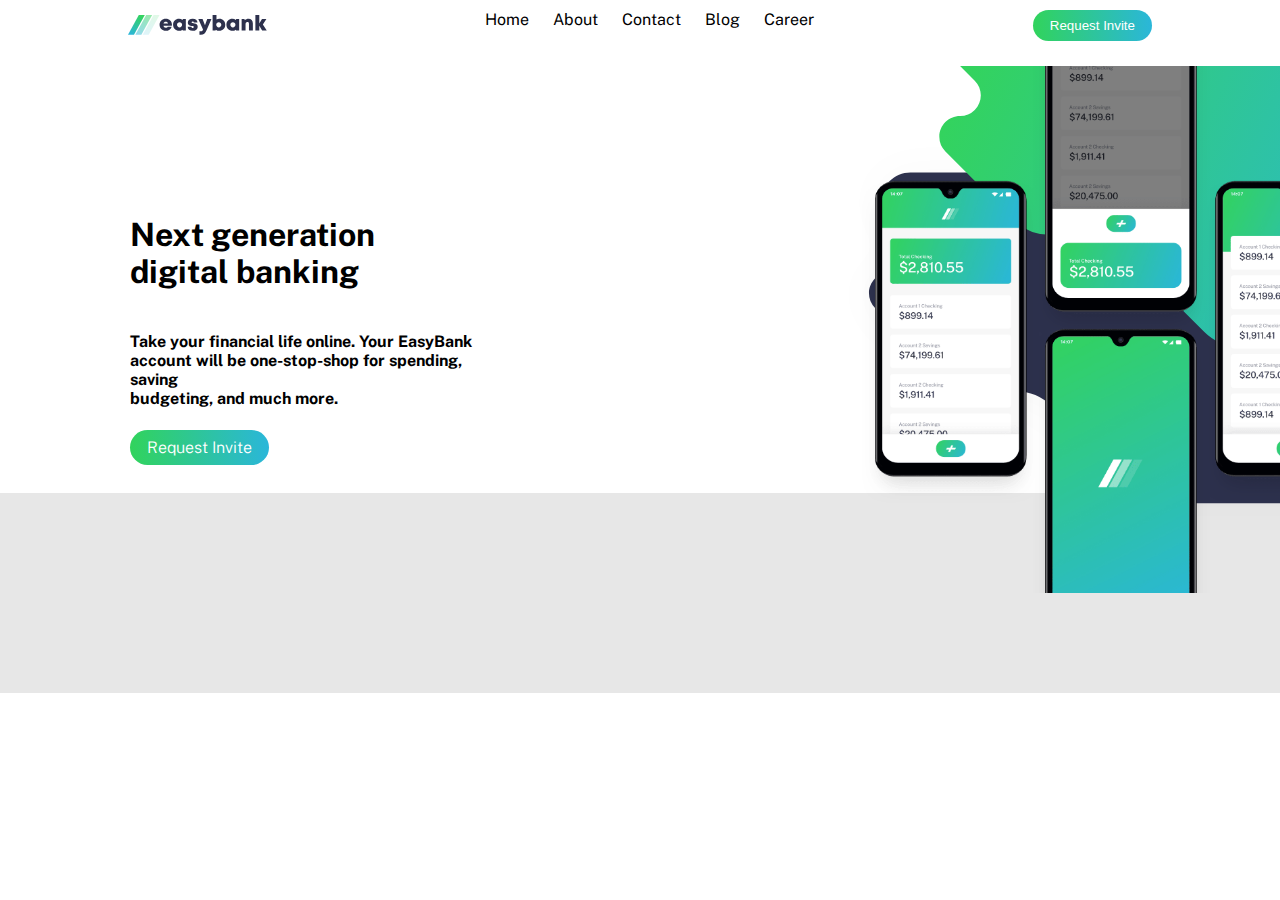
==== EasyBank/index.html @ a81741fe "section one responsive" ====
<!DOCTYPE html>
<html lang="en">
	<head>
		<meta charset="UTF-8" />
		<meta name="viewport" content="width=device-width, initial-scale=1.0" />
		<title>Easy/Bank</title>
		<link rel="stylesheet" href="../EasyBank/styles.css" />
		<link rel="icon" href="../EasyBank/images/budgeting.svg" />
	</head>
	<body>
		<header>
			<div id="myNav" class="overlay">
				<a href="javascript:void(0)" class="closebtn" onclick="closeNav()"
					><img src="../EasyBank/images/close.svg" alt="close navigation image"
				/></a>
				<div class="overlay-content">
					<a href="#">About</a>
					<a href="#">Services</a>
					<a href="#">Clients</a>
					<a href="#">Contact</a>
					<button class="btn">Request Invite</button>
				</div>
			</div>
			<nav>
				<span onclick="openNav()" class="bar">
					<img
						class="bar"
						src="../EasyBank/images/hamburger.svg"
						alt="hamburer icon"
				/></span>

				<div class="topnav" id="topnav" onclick="topNav()">
					<img
						src="../EasyBank/images/logo.svg"
						alt="logo image"
						class="logo" />
					<div class="nav-link">
						<a href="#">home</a>
						<a href="#">About</a>
						<a href="#">Contact</a>
						<a href="#">Blog</a>
						<a href="#">Career</a>
					</div>
					<button class="btn">request invite</button>
				</div>
			</nav>
		</header>
		<main>
			<sction class="section-1">
				<div class="section-content">
					<h1>Next generation <span class="wrap">digital banking</span></h1>
					<h4>
						Take your financial life online. Your EasyBank account will be
						one-stop-shop for spending, saving<span class="wrap wrap__1">
							budgeting, and much more.</span
						>
					</h4>
					<div class="btn">request invite</div>
				</div>
				<div class="images">
					<img src="../EasyBank/images/bg-intro-mobile.svg" alt="mobile intro image" class="phone__img">
					<img
						src="../EasyBank/images/intro_desktop.svg"
						class="introbg"
						alt="	intro image desktop" />
					<img
						src="../EasyBank/images/mobiles.png"
						class="mobile"
						alt="mobile phone " />
				</div>
			</sction>
			<div class="section-2">
				
			</div>
		</main>
		<script src="../EasyBank/app.js"></script>
	</body>
</html>
---- EasyBank/styles.css ----
/* GENERAL RULE SET  */
@import url('https://fonts.googleapis.com/css2?family=Public+Sans:wght@300&display=swap');

body {
    min-height: 100vh;
    display: flex;
    flex-direction: column;
    padding: 0;
    box-sizing: border-box;
    margin: 0;
    font-family: 'Public Sans', sans-serif;
}

html {
    scroll-behavior: smooth;
}

/* VARIABLES  */
:root {
    /* COLORS  */
    /* PRIMARY COLORS  */
    --DARK-BLUE: hsl(233, 26%, 24%);
    --LIME-GREEN: hsl(136, 65%, 51%);
    --BRIGHT-CYAN: hsl(192, 70%, 51%);

    /* NEUTRAL  */
    --GRAYISH-BLUE: hsl(233, 8%, 62%);
    --LIGHT-GRAYISH-BLUE: hsl(220, 16%, 96%);
    --VERY-LIGHT-GRAY: hsl(0, 0%, 98%);
    --WHITE: hsl(0, 0%, 100%);
    --BLACK: hsl(0, 0%, 0%);
    --OPAQUE-BLACK: hsla(0, 0%, 0%, 0.611);
    --OPAQUE-BLACK-LIGHTER: hsla(0, 0%, 0%, 0.649);
    --LIGHT-GRAY: hsla(0, 0%, 46%, 0.174);

    /* BACKGROUND COLORS  */
    --OPAQUE-BG-GRAY: rgba(243, 243, 243, 0.172);
    /* FONT-SIZE  */
    --SIZE: 18px;

    /* FONT-WEIGHT  */
    --LIGHT-WEIGHT: 300;
    --MEDIUM-WEIGHT: 400;
    --DARK-WEIGHT: 700;
}

/* GENERAL STYLING  */


header {
    width: min(100% - 10vw, 1200px);
    margin-inline: auto;
}

.wrap {
    display: block;
}

img {
    display: block;
    max-width: 100%;
}

/* NAVIAGTION  */
/* NAVIGATION UTILITY CLASS */
.topnav {
    display: flex;
    justify-content: space-between;
    z-index: 1000;
    background-color: var(--WHITE);
    height: 40px;
    align-items: center;
    width: min(100% - 10vw, 1200px);
    margin-inline: auto;
}



.nav-link {
    display: flex;
    align-items: center;
    position: relative;
    gap: 1.5rem;
}


.nav-link a {
    color: var(--BLACK);
    text-decoration: none;
    border-bottom: 2px solid transparent;
    text-transform: capitalize;
    padding-bottom: 10px;
}

.nav-link a:hover {
    border-bottom: 2px solid var(--BRIGHT-CYAN);
}

.logo,
.nav-link a,
.btn {
    cursor: pointer;
}

.btn {
    border: none;
    outline: none;
    border-radius: 40px;
    padding: 8px 17px;
    background: linear-gradient(to left, var(--BRIGHT-CYAN), var(--LIME-GREEN));
    text-transform: capitalize;
    color: var(--WHITE);
    font-weight: var(--LIGHT-WEIGHT);
}

.btn:hover {
    filter: brightness(80%);
}

.overlay,
.bar {
    display: none;
}

/* MAIN  */

/* SECTION 1 */
/* FIRST SECTION  */

.section-1 {
    display: flex;
    margin-top: 1rem;
    justify-content: space-between;

}


.section-content {
    display: flex;
    flex-direction: column;
    align-items: baseline;
    justify-content: center;
    margin: 0 130px;

}

.images {
    position: relative;
    padding: 0 !important;
    overflow: hidden;
}

.phone__img {
    display: none;
}

.introbg {
    position: inherit;
    top: -50px;
    left: 200px;
}

.mobile {
    position: absolute;
    top: -50px;
    left: 230px;
    max-width: 80% !important;
}

.section-2 {
    background-color: var(--LIGHT-GRAY);
    height: 200px;
    position: relative;
    top: -100px;
    z-index: -1;
    

}


@media screen and (max-width: 768px) {
    .overlay {
        height: 100%;
        width: 0;
        position: fixed;
        z-index: 100000;
        top: 42px;
        left: 0;
        background-color: var(--WHITE);
        overflow-y: hidden;
        box-shadow: 3px 4px 6px;
        transition: 0.5s;
    }


    .section-content {
        margin: 0;
        width: min(100% - 10vw, 1200px);
        margin-inline: auto;
        align-items: center;
    }

    h1,
    h3 span {
        text-align: center;
    }



    .section-1 .wrap {
        display: inline;
    }

    .wrap__1 {
        display: inline;
    }

    .phone__img {
        display: block;
    }

    .overlay-content {
        position: relative;
        top: 15%;
        text-align: center;
        margin-top: 30px;
    }


    .section-1 {
        flex-direction: column-reverse;
    }



    .introbg {
        display: none;
    }

    .images {
        overflow: none;
    }


    .phone__img {
        width: 100%;
        height: 500px;
    }


    .mobile {
        top: 0;
        left: 10%;
    }



    .overlay a {
        padding: 8px;
        text-decoration: none;
        color: var(--BLACK);
        display: block;
        transition: 0.3s;
    }



    .overlay a:hover,
    .overlay a:focus {
        color: var(--LIME-GREEN);
    }

    .overlay .closebtn {
        position: absolute;
        top: 15px;
        right: 15px;
        font-size: 60px;
    }

    .nav-link,
    .topnav>.btn {
        display: none;
    }

    .overlay,
    .bar {
        display: block;
    }

    .bar {
        float: right;
        position: relative;
        top: 10px;
        z-index: 1;
    }
}

@media screen and (min-width: 1500px) {
    .introbg {
        position: inherit;
        top: -160px;
        left: 100px;
    }

    .mobile {
        position: absolute;
        top: -70px;
        left: 230px;
        max-width: 80% !important;
    }

    .section-content {
        display: flex;
        flex-direction: column;
        align-items: baseline;
        justify-content: center;
        margin: 0 25%;

    }
}

@media screen and (min-width: 769px) and (max-width: 1024px) {
    .section-content {
        margin: 0 20px;
    }

    .introbg {
        left: 200px;
    }

    .mobile {
        left: 130px;
    }

    .wrap__1 {
        display: inline-block;
    }
}
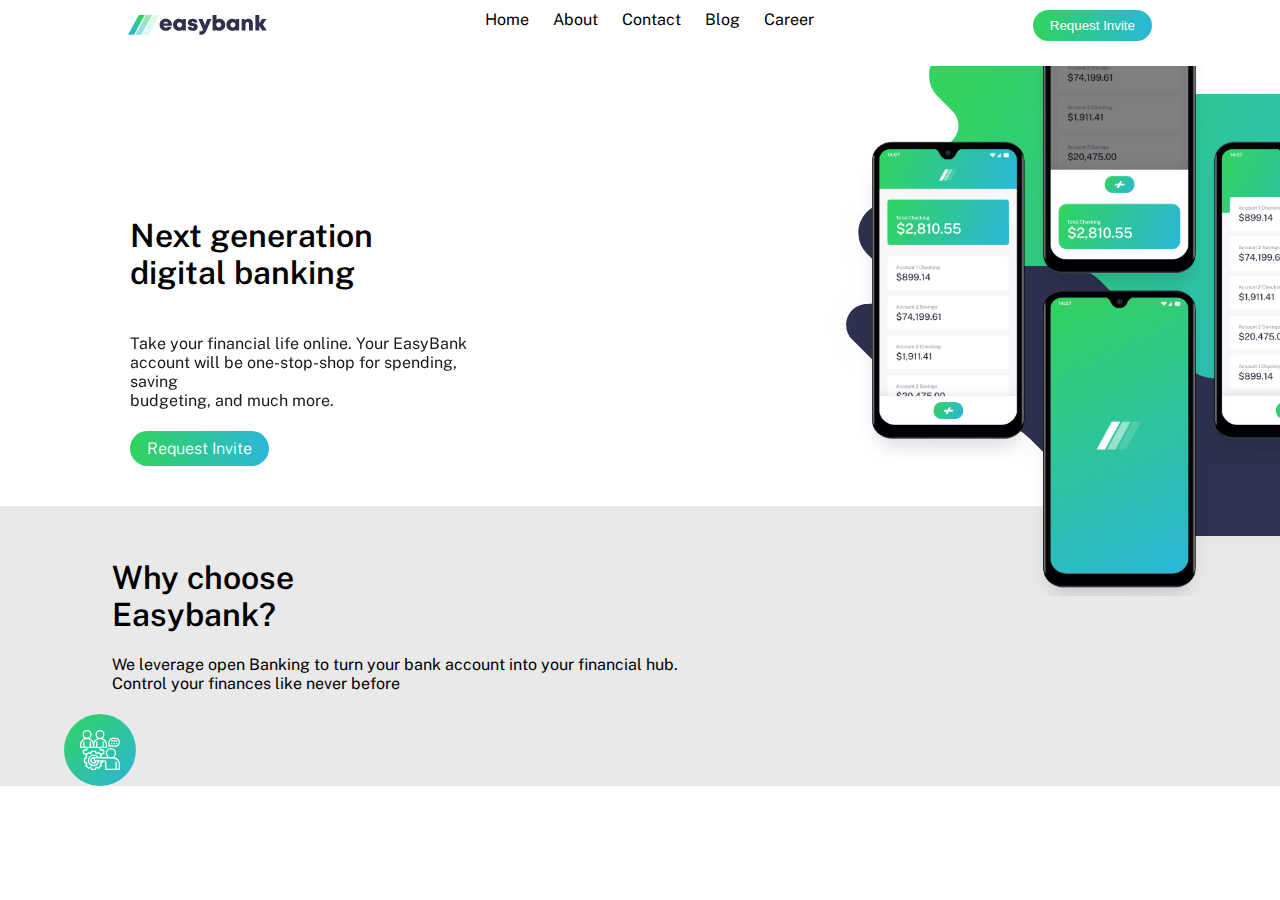
==== commit 10f7f970: "hero section fully responsive" ====
--- a/EasyBank/index.html
+++ b/EasyBank/index.html
@@ -51,14 +51,17 @@
 					<h1>Next generation <span class="wrap">digital banking</span></h1>
 					<h4>
 						Take your financial life online. Your EasyBank account will be
-						one-stop-shop for spending, saving<span class="wrap wrap__1">
+						one-stop-shop for spending, saving<span class="wrap">
 							budgeting, and much more.</span
 						>
 					</h4>
 					<div class="btn">request invite</div>
 				</div>
 				<div class="images">
-					<img src="../EasyBank/images/bg-intro-mobile.svg" alt="mobile intro image" class="phone__img">
+					<img
+						src="../EasyBank/images/bg-intro-mobile.svg"
+						alt="mobile intro image"
+						class="phone__img" />
 					<img
 						src="../EasyBank/images/intro_desktop.svg"
 						class="introbg"
@@ -70,7 +73,23 @@
 				</div>
 			</sction>
 			<div class="section-2">
-				
+				<div class="contents">
+					<div class="content">
+						<h1>Why choose <span class="span wrap"> Easybank?</span></h1>
+						<h4>
+							We leverage open Banking to turn your bank account into your
+							financial hub.<span class="wrap"
+								>Control your finances like never before</span
+							>
+						</h4>
+					</div>
+					<div class="abouts">
+						<div class="about">
+							<img src="../EasyBank/images/onboarding.svg" alt="">
+							
+						</div>
+					</div>
+				</div>
 			</div>
 		</main>
 		<script src="../EasyBank/app.js"></script>
--- a/EasyBank/styles.css
+++ b/EasyBank/styles.css
@@ -31,7 +31,7 @@
     --BLACK: hsl(0, 0%, 0%);
     --OPAQUE-BLACK: hsla(0, 0%, 0%, 0.611);
     --OPAQUE-BLACK-LIGHTER: hsla(0, 0%, 0%, 0.649);
-    --LIGHT-GRAY: hsla(0, 0%, 46%, 0.174);
+    --LIGHT-GRAY: rgba(211, 211, 211, 0.493);
 
     /* BACKGROUND COLORS  */
     --OPAQUE-BG-GRAY: rgba(243, 243, 243, 0.172);
@@ -156,25 +156,45 @@
 
 .introbg {
     position: inherit;
-    top: -50px;
-    left: 200px;
-}
-
+    top: -20px;
+    left: 180px;
+}
+.section-content h1 {
+    font-weight: 570;
+}
 .mobile {
     position: absolute;
-    top: -50px;
+    top: -90px;
     left: 230px;
     max-width: 80% !important;
 }
-
+.section-content h4 {
+    font-weight: 400;
+    opacity: .9;
+}
+
+/* SECTION 2  */
 .section-2 {
+    position: relative;
+    z-index: -1;
+    top: -90px !important;
     background-color: var(--LIGHT-GRAY);
-    height: 200px;
-    position: relative;
-    top: -100px;
-    z-index: -1;
-    
-
+}
+
+.contents {
+    width: min(100% - 10vw, 1200px);
+    margin-inline: auto;
+}
+
+.content {
+    padding-left: 3rem;
+    padding-top: 2rem;
+}
+.content h4 {
+    font-weight: 400;
+}
+.content h1 {
+    font-weight: 570;
 }
 
 
@@ -205,15 +225,14 @@
         text-align: center;
     }
 
-
+    .section-content {
+        padding-bottom: 2rem;
+    }
 
     .section-1 .wrap {
         display: inline;
     }
 
-    .wrap__1 {
-        display: inline;
-    }
 
     .phone__img {
         display: block;
@@ -226,7 +245,18 @@
         margin-top: 30px;
     }
 
-
+    .content h1 {
+        text-align: center;
+    }
+    .content {
+        padding-left: 0;
+    }
+    .content h4 {
+        text-align: center;
+    }
+    .content span {
+        display: inline;
+    }
     .section-1 {
         flex-direction: column-reverse;
     }
@@ -249,10 +279,17 @@
 
 
     .mobile {
-        top: 0;
+        top: -120px;
         left: 10%;
     }
 
+        .section-2 {
+            position: relative;
+            z-index: -1;
+            height: auto;
+            top: 0 !important;
+            background-color: var(--LIGHT-GRAY);
+        }
 
 
     .overlay a {
@@ -263,7 +300,14 @@
         transition: 0.3s;
     }
 
-
+    .section-content h1 {
+        text-align: center;
+    }
+
+  
+    h1 span {
+        display: inline !important;
+    }
 
     .overlay a:hover,
     .overlay a:focus {
@@ -292,6 +336,21 @@
         position: relative;
         top: 10px;
         z-index: 1;
+    }
+        .section-content h4 span {
+            text-align: center !important;
+        }
+}
+
+@media screen and (max-width: 560px) {
+    .mobile {
+        top: -30px;
+        left: 10%;
+    }
+
+    .phone__img {
+        width: 100%;
+        height: 250px;
     }
 }
 
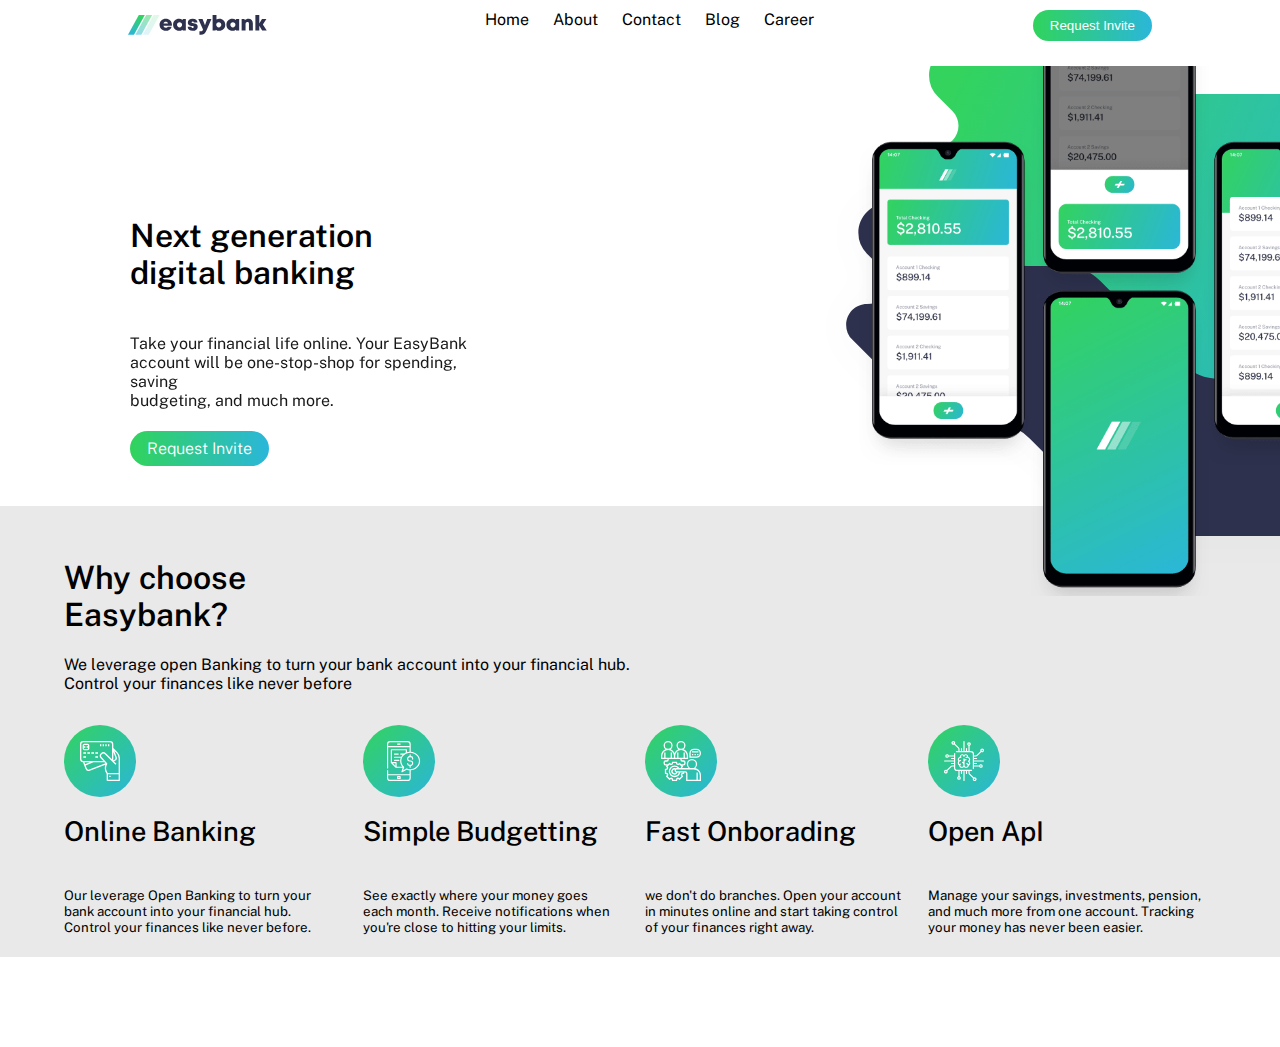
==== commit 64afb9e4: "section responsive" ====
--- a/EasyBank/index.html
+++ b/EasyBank/index.html
@@ -78,15 +78,39 @@
 						<h1>Why choose <span class="span wrap"> Easybank?</span></h1>
 						<h4>
 							We leverage open Banking to turn your bank account into your
-							financial hub.<span class="wrap"
+							financial hub. <span class="wrap"
 								>Control your finances like never before</span
 							>
 						</h4>
 					</div>
 					<div class="abouts">
 						<div class="about">
-							<img src="../EasyBank/images/onboarding.svg" alt="">
-							
+							<img src="../EasyBank/images/online-banking.svg" alt="online banking image">
+							<h1>online <span class="wr">banking</span></h1>
+							<h5>
+								Our leverage Open Banking to turn your bank account into your financial hub. Control your finances like never before.
+							</h5>
+						</div>
+						<div class="about">
+							<img src="../EasyBank/images/budgeting.svg" alt="simple budgetting banking image">
+							<h1>simple <span class="wr"> budgetting</span></h1>
+							<h5>
+								See exactly where your money goes each month. Receive notifications when you're close to hitting your limits.
+							</h5>
+						</div>
+						<div class="about">
+							<img src="../EasyBank/images/onboarding.svg" alt="fast onboarding  image">
+							<h1>fast <span class="wr"> onborading</span></h1>
+							<h5>
+								we don't do branches. Open your account in minutes online and start taking control of your finances right away.
+							</h5>
+						</div>
+						<div class="about">
+							<img src="../EasyBank/images/open-api.svg" alt="open API banking image">
+							<h1>open <span class="wr"> ApI</span></h1>
+							<h5>
+								Manage your savings, investments, pension, and much more from one account. Tracking your money has never been easier.
+							</h5>
 						</div>
 					</div>
 				</div>
--- a/EasyBank/styles.css
+++ b/EasyBank/styles.css
@@ -159,15 +159,18 @@
     top: -20px;
     left: 180px;
 }
+
 .section-content h1 {
     font-weight: 570;
 }
+
 .mobile {
     position: absolute;
     top: -90px;
     left: 230px;
     max-width: 80% !important;
 }
+
 .section-content h4 {
     font-weight: 400;
     opacity: .9;
@@ -187,16 +190,41 @@
 }
 
 .content {
-    padding-left: 3rem;
+    /* padding-left: 3rem; */
     padding-top: 2rem;
 }
+
 .content h4 {
     font-weight: 400;
 }
+
 .content h1 {
     font-weight: 570;
 }
 
+/* ABOUT  */
+
+.abouts {
+    margin-top: 2rem;
+    display: flex;
+    gap: 1.5rem;
+}
+
+.about {
+    display: flex;
+    align-items: flex-start;
+    flex-direction: column;
+}
+
+.abouts h1 {
+    font-weight: 500;
+    font-size: 1.7rem;
+    text-transform: capitalize;
+}
+
+h5 {
+    font-weight: 400;
+}
 
 @media screen and (max-width: 768px) {
     .overlay {
@@ -212,6 +240,15 @@
         transition: 0.5s;
     }
 
+    .about {
+        display: flex;
+        align-items: flex-start;
+    }
+
+    .abouts {
+        margin: 0 7rem;
+        flex-wrap: wrap;
+    }
 
     .section-content {
         margin: 0;
@@ -248,15 +285,19 @@
     .content h1 {
         text-align: center;
     }
+
     .content {
         padding-left: 0;
     }
+
     .content h4 {
         text-align: center;
     }
+
     .content span {
         display: inline;
     }
+
     .section-1 {
         flex-direction: column-reverse;
     }
@@ -283,13 +324,13 @@
         left: 10%;
     }
 
-        .section-2 {
-            position: relative;
-            z-index: -1;
-            height: auto;
-            top: 0 !important;
-            background-color: var(--LIGHT-GRAY);
-        }
+    .section-2 {
+        position: relative;
+        z-index: -1;
+        height: auto;
+        top: 0 !important;
+        background-color: var(--LIGHT-GRAY);
+    }
 
 
     .overlay a {
@@ -304,7 +345,7 @@
         text-align: center;
     }
 
-  
+
     h1 span {
         display: inline !important;
     }
@@ -337,9 +378,11 @@
         top: 10px;
         z-index: 1;
     }
-        .section-content h4 span {
-            text-align: center !important;
-        }
+
+
+    .section-content h4 span {
+        text-align: center !important;
+    }
 }
 
 @media screen and (max-width: 560px) {
@@ -352,8 +395,39 @@
         width: 100%;
         height: 250px;
     }
-}
-
+
+    .abouts {
+        margin: 0;
+        flex-wrap: wrap;
+    }
+
+    .abouts {
+        flex-direction: column;
+        justify-content: center;
+        align-items: center;
+    }
+
+    /* .abouts img {} */
+
+    .about h5 {
+        text-align: center;
+    }
+
+    .about {
+        display: flex;
+        align-items: center;
+    }
+
+}
+@media screen and (min-width: 800px) and (max-width: 1200px) {
+    .wr {
+        display: block;
+    }
+    .section-content {
+        margin-top: -10% !important;
+        margin-left: 7% !important;
+    }
+}
 @media screen and (min-width: 1500px) {
     .introbg {
         position: inherit;
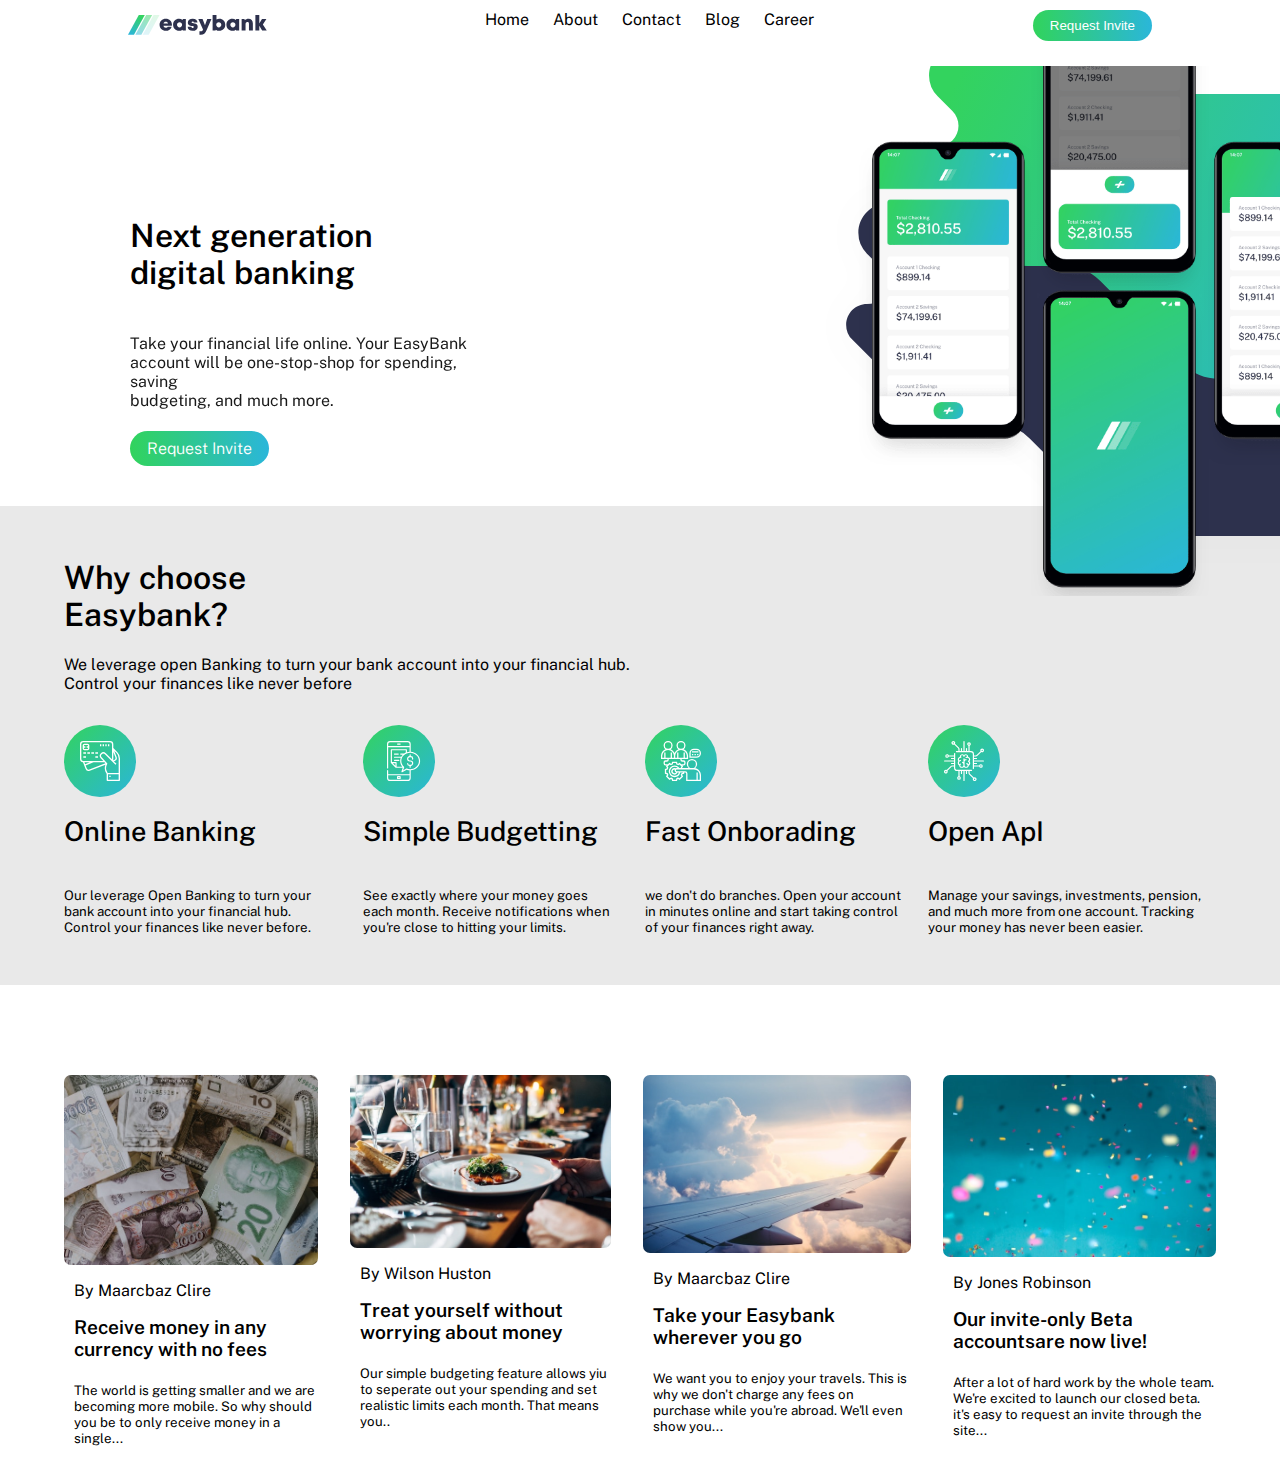
==== commit aada453b: "article section added" ====
--- a/EasyBank/index.html
+++ b/EasyBank/index.html
@@ -115,6 +115,64 @@
 					</div>
 				</div>
 			</div>
+			<div class="cards">
+				<div class="card">
+					<img src="../EasyBank/images/currency.jpg" alt="currency image">
+					<div class="card-content">
+						<p>by Maarcbaz clire</p>
+						<h1>
+							Receive money in any <div class="wrap">
+								currency with no fees
+							</div>
+							<h5>
+								The world is getting smaller and we are becoming more mobile. So why should you be to only receive money in a single...
+							</h5>
+						</h1>
+					</div>
+				</div>
+				<div class="card">
+					<img src="../EasyBank/images/restaurant.jpg" alt="restaurant image">
+					<div class="card-content">
+						<p>by wilson huston</p>
+						<h1>
+							Treat yourself without<div class="wrap">
+								worrying about money
+							</div>
+							<h5>
+								Our simple budgeting feature allows yiu to seperate out your spending and set realistic limits each month. That means you..
+							</h5>
+						</h1>
+					</div>
+				</div>
+				<div class="card">
+					<img src="../EasyBank/images/plane.jpg" alt="plane image">
+					<div class="card-content">
+						<p>by Maarcbaz clire</p>
+						<h1>
+							Take your Easybank <div class="wrap">
+								wherever you go
+							</div>
+							<h5>
+								We want you to enjoy your travels. This is why we don't charge any fees on purchase while you're abroad. We'll even show you...
+							</h5>
+						</h1>
+					</div>
+				</div>
+				<div class="card">
+					<img src="../EasyBank/images/confetti.jpg" alt="confetti image">
+					<div class="card-content">
+						<p>by jones robinson</p>
+						<h1>
+							Our invite-only Beta<div class="wrap">
+								accountsare now live!
+							</div>
+							<h5>
+								After a lot of hard work by the whole team. We're excited to launch our closed beta. it's easy to request an invite through the site...
+							</h5>
+						</h1>
+					</div>
+				</div>
+			</div>
 		</main>
 		<script src="../EasyBank/app.js"></script>
 	</body>
--- a/EasyBank/styles.css
+++ b/EasyBank/styles.css
@@ -207,6 +207,7 @@
 .abouts {
     margin-top: 2rem;
     display: flex;
+    padding-bottom: 1.7rem;
     gap: 1.5rem;
 }
 
@@ -224,6 +225,39 @@
 
 h5 {
     font-weight: 400;
+}
+
+/* SECTION 3  */
+/* CARDS  */
+
+.cards {
+    display: flex;
+    gap: 2rem;
+    width: min(100% - 10vw, 1200px);
+    margin-inline: auto;
+}
+
+.card {}
+
+.card p {
+    text-transform: capitalize;
+}
+
+.card h5 {
+    font-weight: 400;
+}
+
+.card img {
+    border-radius: 7px;
+}
+
+.card h1 {
+    font-weight: 590;
+    font-size: 1.2rem;
+}
+
+.card-content {
+    padding-left: 10px;
 }
 
 @media screen and (max-width: 768px) {
@@ -303,6 +337,16 @@
     }
 
 
+    .cards {
+        flex-wrap: wrap;
+        align-items: center;
+        justify-content: center;
+        width: min(100% - 40vw);
+        margin-inline: auto;
+        margin-top: 3rem;
+    }
+
+
 
     .introbg {
         display: none;
@@ -418,16 +462,27 @@
         align-items: center;
     }
 
-}
+    /* CARDS  */
+    .cards {
+        margin-top: 3rem;
+        flex-wrap: wrap;
+        width: min(100% - 10vw) !important;
+        margin-inline: auto !important;
+    }
+
+}
+
 @media screen and (min-width: 800px) and (max-width: 1200px) {
     .wr {
         display: block;
     }
+
     .section-content {
         margin-top: -10% !important;
         margin-left: 7% !important;
     }
 }
+
 @media screen and (min-width: 1500px) {
     .introbg {
         position: inherit;
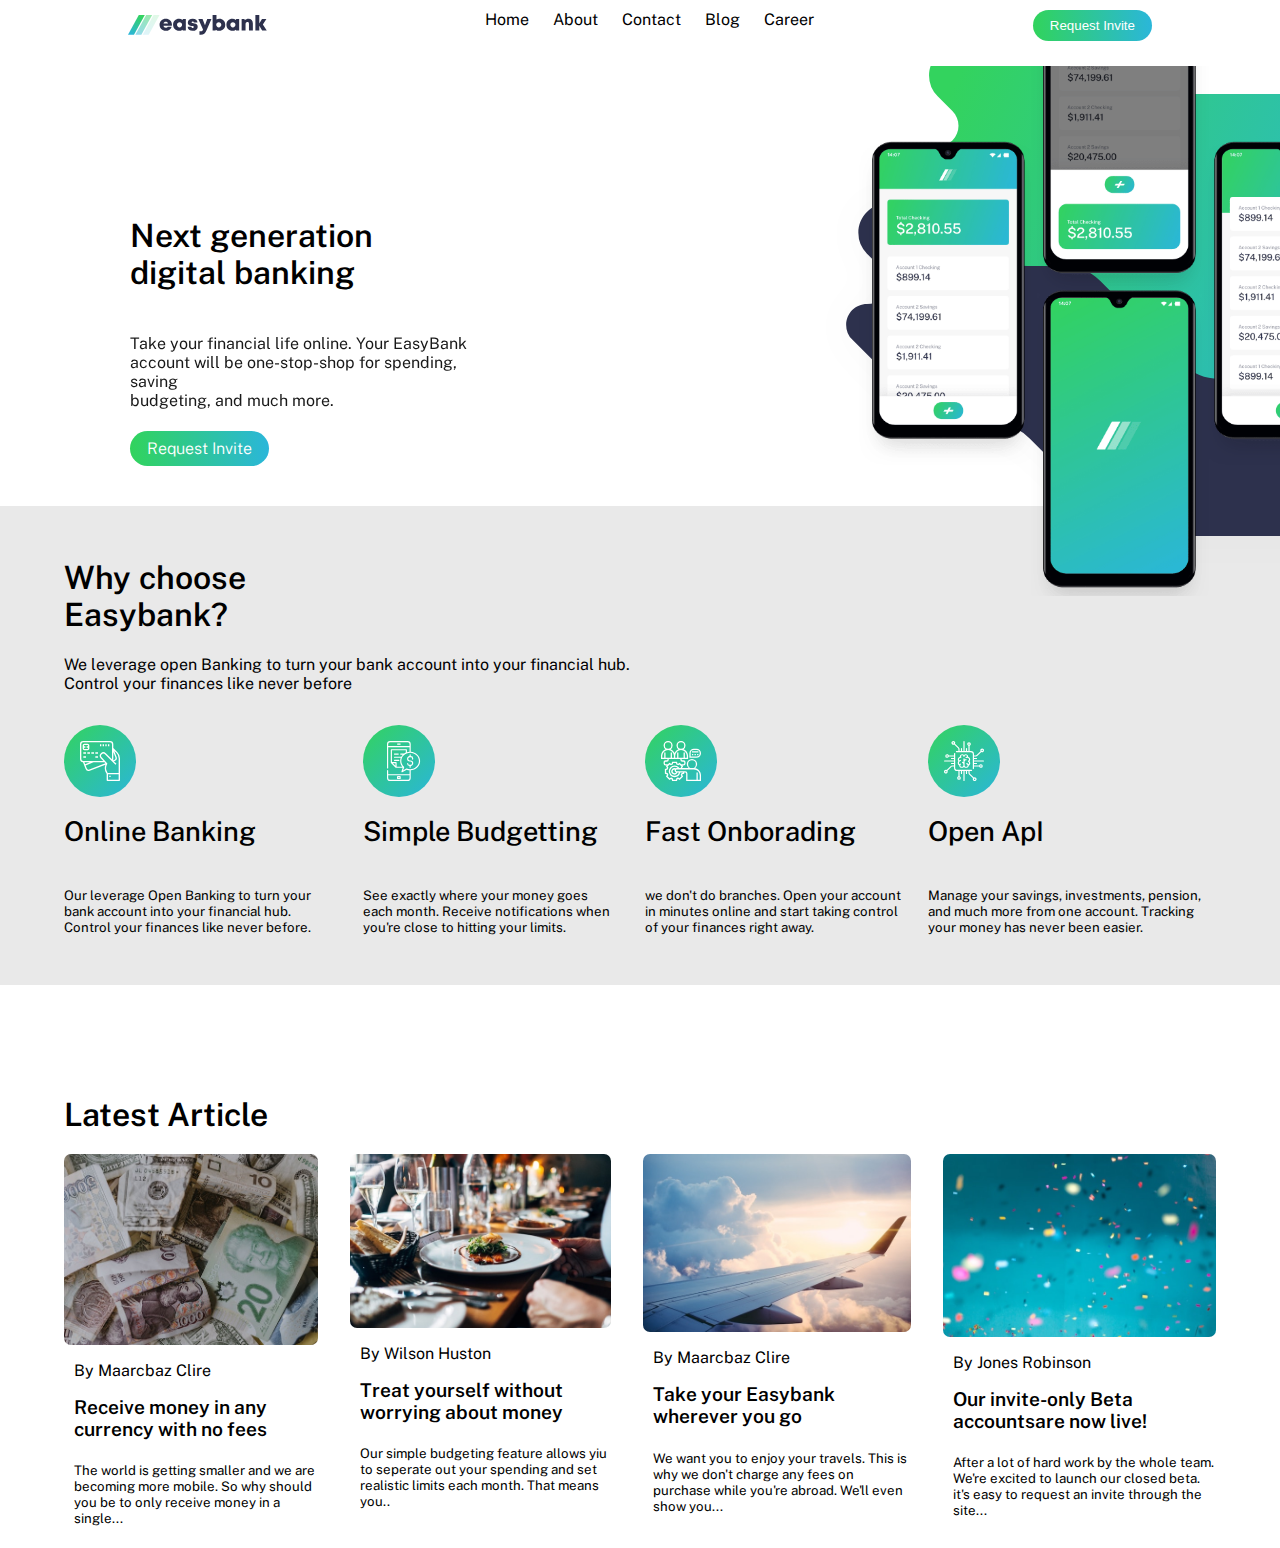
==== commit b670d69c: "artcle added" ====
--- a/EasyBank/index.html
+++ b/EasyBank/index.html
@@ -115,6 +115,7 @@
 					</div>
 				</div>
 			</div>
+			<h1 class="article">latest article</h1>
 			<div class="cards">
 				<div class="card">
 					<img src="../EasyBank/images/currency.jpg" alt="currency image">
--- a/EasyBank/styles.css
+++ b/EasyBank/styles.css
@@ -237,7 +237,6 @@
     margin-inline: auto;
 }
 
-.card {}
 
 .card p {
     text-transform: capitalize;
@@ -254,6 +253,14 @@
 .card h1 {
     font-weight: 590;
     font-size: 1.2rem;
+}
+
+.article {
+    width: min(100% - 10vw, 1200px);
+    margin-inline: auto;
+    font-weight: 600;
+    font-size: 2rem;
+    text-transform: capitalize;
 }
 
 .card-content {
@@ -300,6 +307,10 @@
         padding-bottom: 2rem;
     }
 
+    .cards h1 {
+        font-weight: 600 !important;
+    }
+
     .section-1 .wrap {
         display: inline;
     }
@@ -424,6 +435,9 @@
     }
 
 
+
+
+
     .section-content h4 span {
         text-align: center !important;
     }
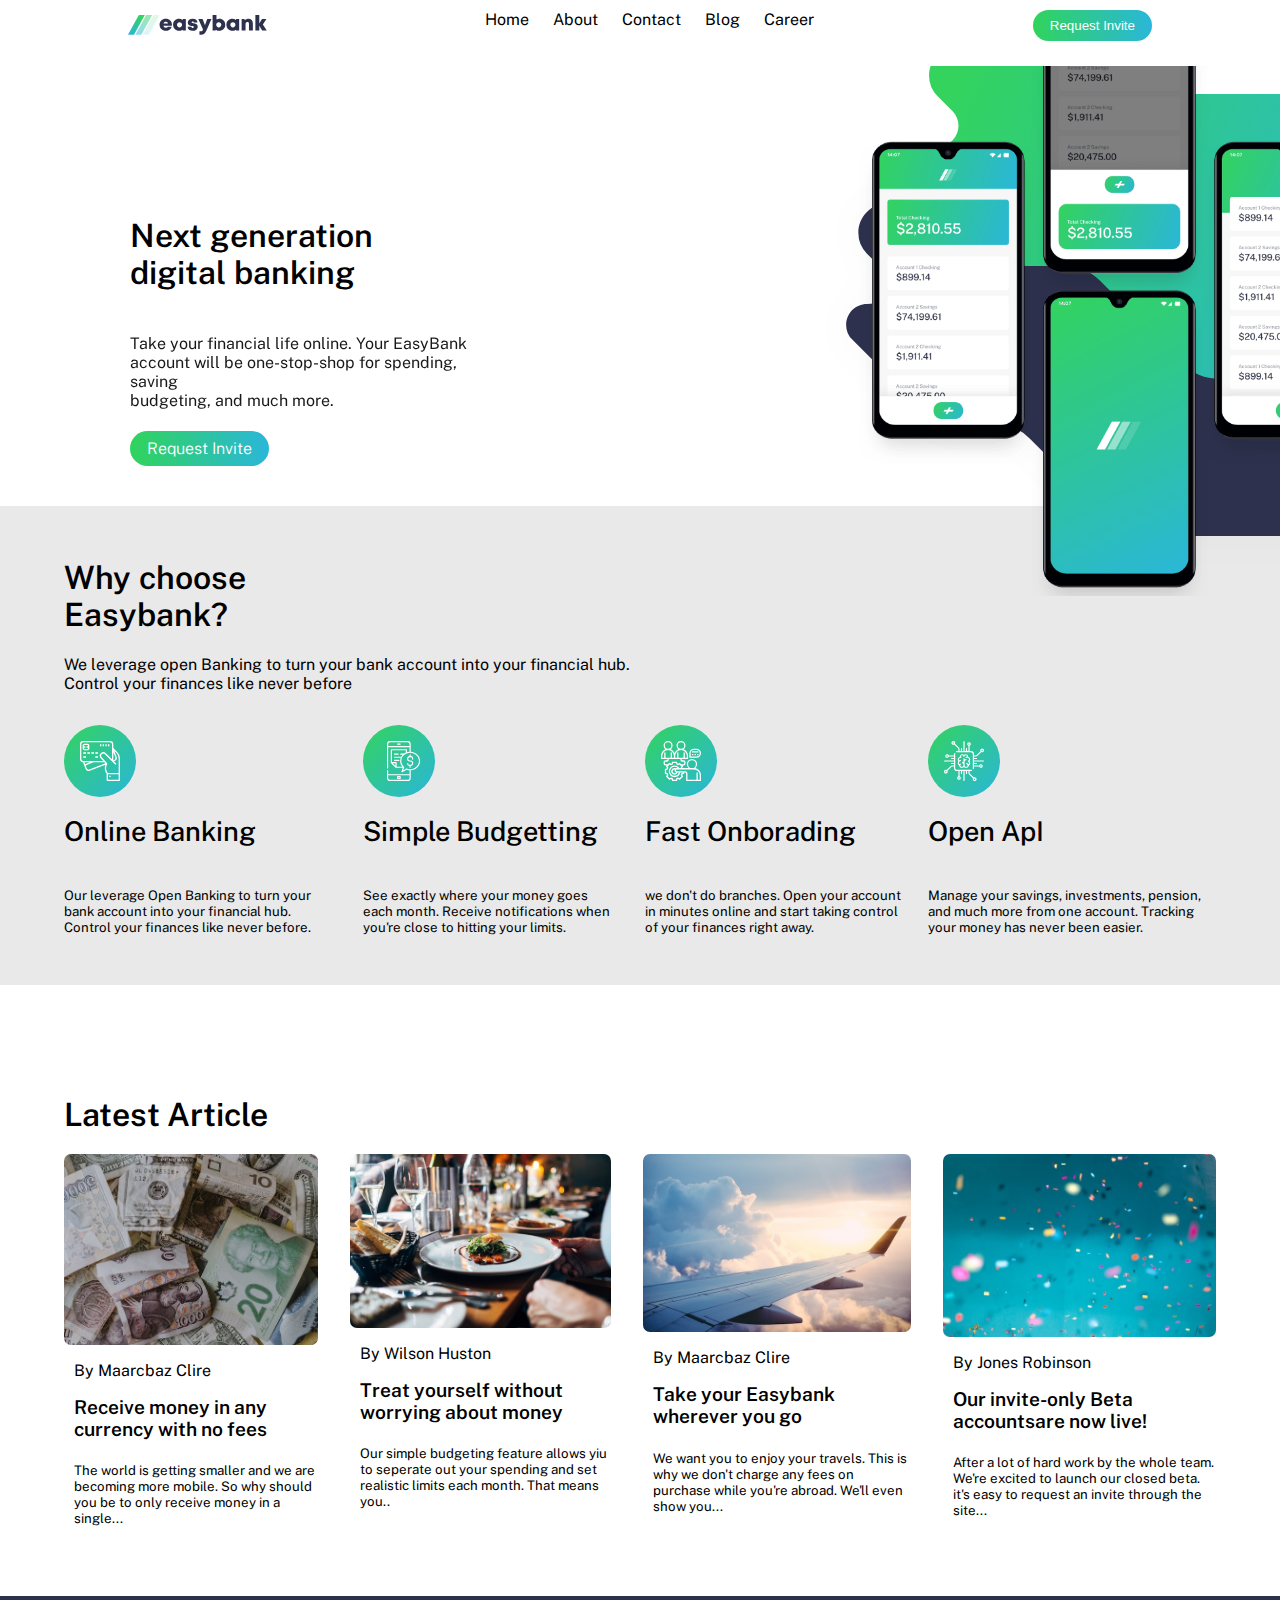
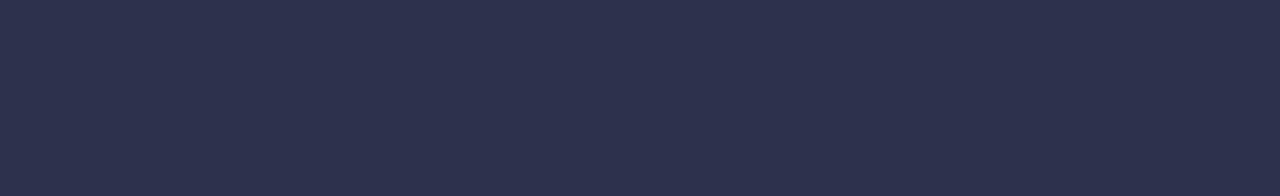
==== commit cf2b3201: "changed unseen error" ====
--- a/EasyBank/index.html
+++ b/EasyBank/index.html
@@ -175,6 +175,11 @@
 				</div>
 			</div>
 		</main>
+		<footer>
+			<div class="footer">
+				
+			</div>
+		</footer>
 		<script src="../EasyBank/app.js"></script>
 	</body>
 </html>
--- a/EasyBank/styles.css
+++ b/EasyBank/styles.css
@@ -265,6 +265,22 @@
 
 .card-content {
     padding-left: 10px;
+}
+
+.card-content h5:hover {
+    color: var(--LIME-GREEN);
+    cursor: pointer;
+}
+
+footer {
+    margin-top: 3rem;
+    background-color: var(--DARK-BLUE);
+    height: 200px;
+}
+
+.footer {
+    width: min(100% - 10vw, 1200px);
+    margin-inline: auto;
 }
 
 @media screen and (max-width: 768px) {
@@ -491,9 +507,15 @@
         display: block;
     }
 
+    .cards {
+        gap: 1rem;
+    }
     .section-content {
         margin-top: -10% !important;
         margin-left: 7% !important;
+    }
+    .card-content h5 {
+        margin-top: .5rem;
     }
 }
 
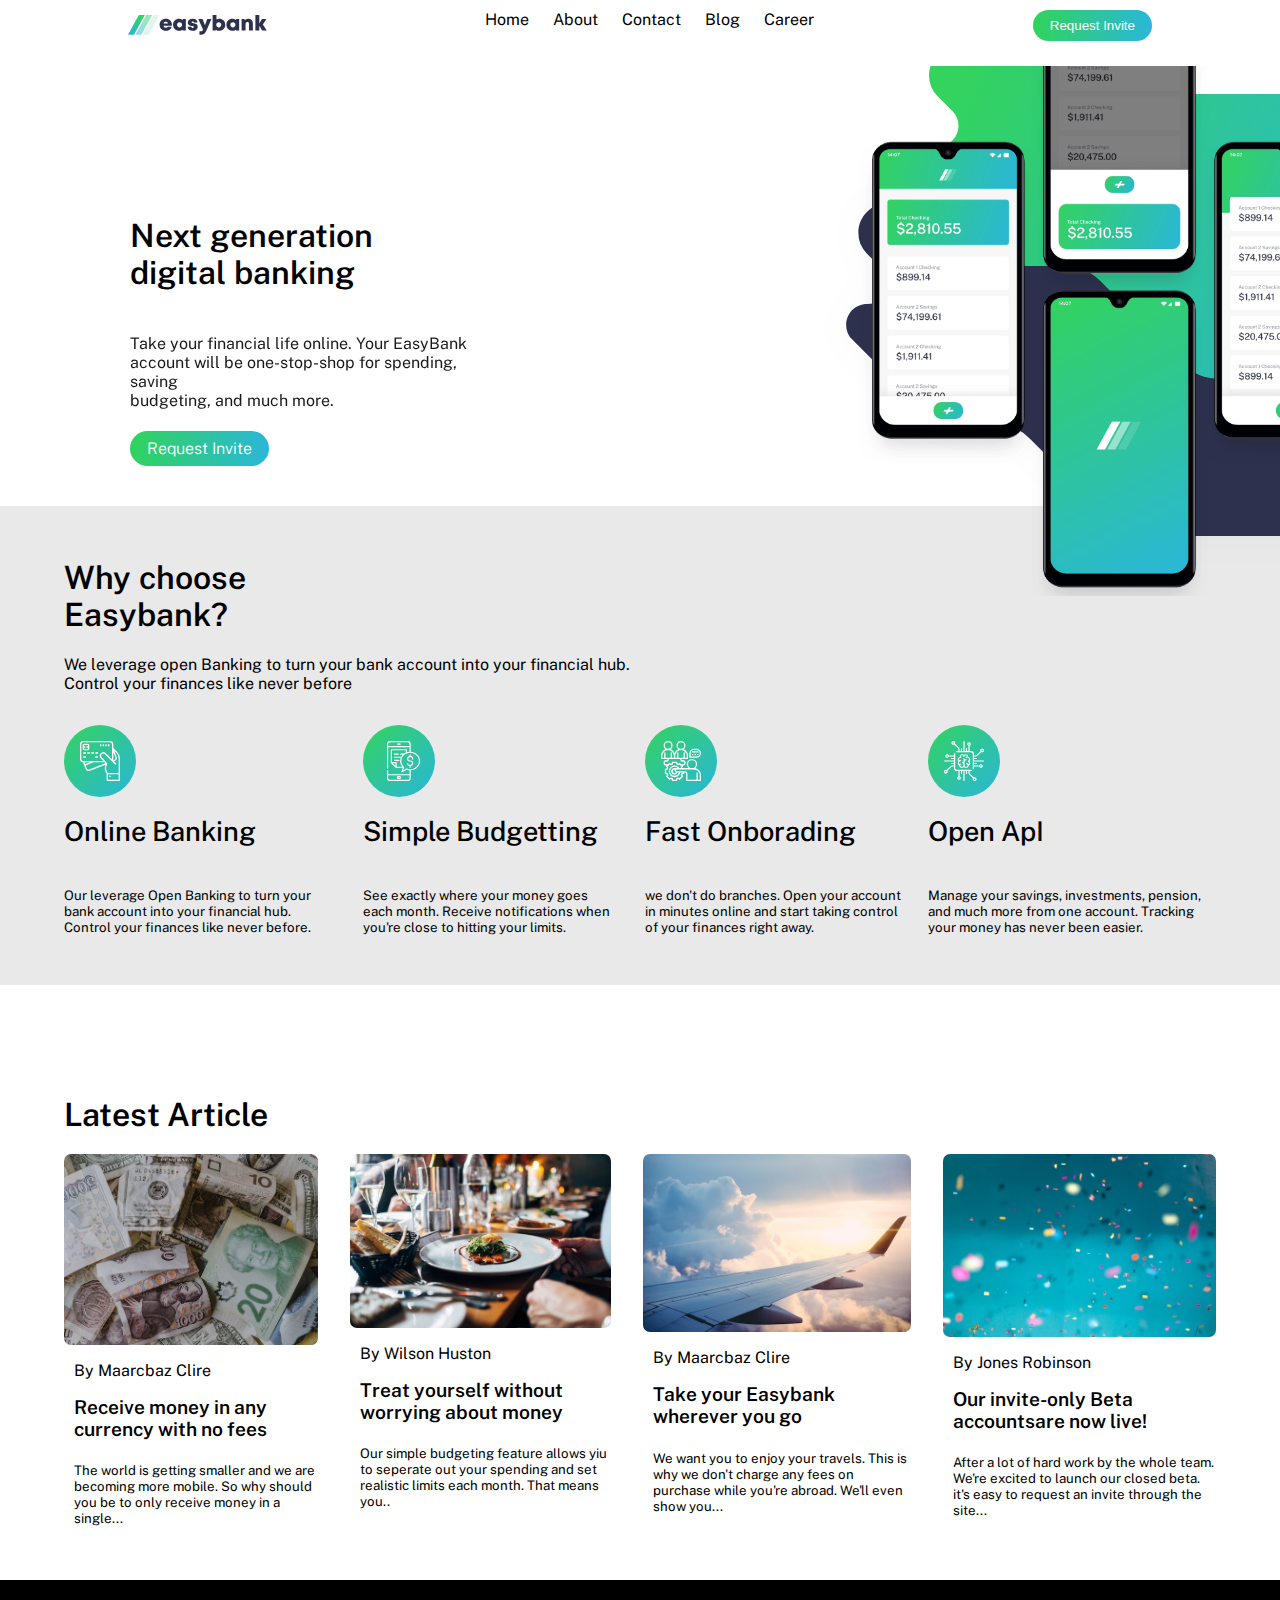
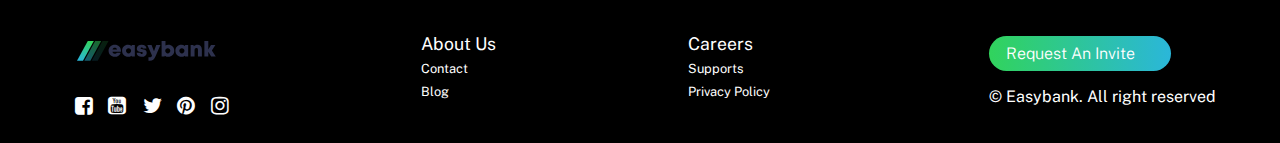
==== commit 8b5e991f: "footer complete" ====
--- a/EasyBank/index.html
+++ b/EasyBank/index.html
@@ -6,6 +6,9 @@
 		<title>Easy/Bank</title>
 		<link rel="stylesheet" href="../EasyBank/styles.css" />
 		<link rel="icon" href="../EasyBank/images/budgeting.svg" />
+		<link
+			rel="stylesheet"
+			href="https://cdnjs.cloudflare.com/ajax/libs/font-awesome/4.7.0/css/font-awesome.min.css" />
 	</head>
 	<body>
 		<header>
@@ -78,38 +81,49 @@
 						<h1>Why choose <span class="span wrap"> Easybank?</span></h1>
 						<h4>
 							We leverage open Banking to turn your bank account into your
-							financial hub. <span class="wrap"
-								>Control your finances like never before</span
-							>
+							financial hub.
+							<span class="wrap">Control your finances like never before</span>
 						</h4>
 					</div>
 					<div class="abouts">
 						<div class="about">
-							<img src="../EasyBank/images/online-banking.svg" alt="online banking image">
+							<img
+								src="../EasyBank/images/online-banking.svg"
+								alt="online banking image" />
 							<h1>online <span class="wr">banking</span></h1>
 							<h5>
-								Our leverage Open Banking to turn your bank account into your financial hub. Control your finances like never before.
-							</h5>
-						</div>
-						<div class="about">
-							<img src="../EasyBank/images/budgeting.svg" alt="simple budgetting banking image">
+								Our leverage Open Banking to turn your bank account into your
+								financial hub. Control your finances like never before.
+							</h5>
+						</div>
+						<div class="about">
+							<img
+								src="../EasyBank/images/budgeting.svg"
+								alt="simple budgetting banking image" />
 							<h1>simple <span class="wr"> budgetting</span></h1>
 							<h5>
-								See exactly where your money goes each month. Receive notifications when you're close to hitting your limits.
-							</h5>
-						</div>
-						<div class="about">
-							<img src="../EasyBank/images/onboarding.svg" alt="fast onboarding  image">
+								See exactly where your money goes each month. Receive
+								notifications when you're close to hitting your limits.
+							</h5>
+						</div>
+						<div class="about">
+							<img
+								src="../EasyBank/images/onboarding.svg"
+								alt="fast onboarding  image" />
 							<h1>fast <span class="wr"> onborading</span></h1>
 							<h5>
-								we don't do branches. Open your account in minutes online and start taking control of your finances right away.
-							</h5>
-						</div>
-						<div class="about">
-							<img src="../EasyBank/images/open-api.svg" alt="open API banking image">
+								we don't do branches. Open your account in minutes online and
+								start taking control of your finances right away.
+							</h5>
+						</div>
+						<div class="about">
+							<img
+								src="../EasyBank/images/open-api.svg"
+								alt="open API banking image" />
 							<h1>open <span class="wr"> ApI</span></h1>
 							<h5>
-								Manage your savings, investments, pension, and much more from one account. Tracking your money has never been easier.
+								Manage your savings, investments, pension, and much more from
+								one account. Tracking your money has never been easier.
 							</h5>
 						</div>
 					</div>
@@ -118,57 +132,58 @@
 			<h1 class="article">latest article</h1>
 			<div class="cards">
 				<div class="card">
-					<img src="../EasyBank/images/currency.jpg" alt="currency image">
+					<img src="../EasyBank/images/currency.jpg" alt="currency image" />
 					<div class="card-content">
 						<p>by Maarcbaz clire</p>
 						<h1>
-							Receive money in any <div class="wrap">
-								currency with no fees
-							</div>
-							<h5>
-								The world is getting smaller and we are becoming more mobile. So why should you be to only receive money in a single...
-							</h5>
-						</h1>
-					</div>
-				</div>
-				<div class="card">
-					<img src="../EasyBank/images/restaurant.jpg" alt="restaurant image">
+							Receive money in any
+							<div class="wrap">currency with no fees</div>
+							<h5>
+								The world is getting smaller and we are becoming more mobile. So
+								why should you be to only receive money in a single...
+							</h5>
+						</h1>
+					</div>
+				</div>
+				<div class="card">
+					<img src="../EasyBank/images/restaurant.jpg" alt="restaurant image" />
 					<div class="card-content">
 						<p>by wilson huston</p>
 						<h1>
-							Treat yourself without<div class="wrap">
-								worrying about money
-							</div>
-							<h5>
-								Our simple budgeting feature allows yiu to seperate out your spending and set realistic limits each month. That means you..
-							</h5>
-						</h1>
-					</div>
-				</div>
-				<div class="card">
-					<img src="../EasyBank/images/plane.jpg" alt="plane image">
+							Treat yourself without
+							<div class="wrap">worrying about money</div>
+							<h5>
+								Our simple budgeting feature allows yiu to seperate out your
+								spending and set realistic limits each month. That means you..
+							</h5>
+						</h1>
+					</div>
+				</div>
+				<div class="card">
+					<img src="../EasyBank/images/plane.jpg" alt="plane image" />
 					<div class="card-content">
 						<p>by Maarcbaz clire</p>
 						<h1>
-							Take your Easybank <div class="wrap">
-								wherever you go
-							</div>
-							<h5>
-								We want you to enjoy your travels. This is why we don't charge any fees on purchase while you're abroad. We'll even show you...
-							</h5>
-						</h1>
-					</div>
-				</div>
-				<div class="card">
-					<img src="../EasyBank/images/confetti.jpg" alt="confetti image">
+							Take your Easybank
+							<div class="wrap">wherever you go</div>
+							<h5>
+								We want you to enjoy your travels. This is why we don't charge
+								any fees on purchase while you're abroad. We'll even show you...
+							</h5>
+						</h1>
+					</div>
+				</div>
+				<div class="card">
+					<img src="../EasyBank/images/confetti.jpg" alt="confetti image" />
 					<div class="card-content">
 						<p>by jones robinson</p>
 						<h1>
-							Our invite-only Beta<div class="wrap">
-								accountsare now live!
-							</div>
-							<h5>
-								After a lot of hard work by the whole team. We're excited to launch our closed beta. it's easy to request an invite through the site...
+							Our invite-only Beta
+							<div class="wrap">accountsare now live!</div>
+							<h5>
+								After a lot of hard work by the whole team. We're excited to
+								launch our closed beta. it's easy to request an invite through
+								the site...
 							</h5>
 						</h1>
 					</div>
@@ -177,7 +192,44 @@
 		</main>
 		<footer>
 			<div class="footer">
-				
+				<div class="footer-1">
+					<div class="footer__content__1">
+						<img src="../EasyBank/images/logo.svg" alt="logo footer image" />
+						<a
+							href="https://web.facebook.com/profile.php?id=100084991178957"
+							target="_blank">
+							<i class="fa fa-facebook-square"></i
+						></a>
+						<a
+							href="https://www.youtube.com/channel/UCCDv8OlNbM3Q6rKfegisjkw"
+							target="_blank">
+							<i class="fa fa-youtube-square"></i>
+						</a>
+						<a href="https://twitter.com/AbazOlayem30867" target="_blank">
+							<i class="fa fa-twitter"></i
+						></a>
+						<a href="https://www.pinterest.com/olayemiabaz/">
+							<i class="fa fa-pinterest"></i>
+						</a>
+						<a href="https://www.instagram.com/stre_etcoder/" target="_blank">
+							<i class="fa fa-instagram"></i>
+						</a>
+					</div>
+					<div class="abot">
+						<h5>About Us</h5>
+						<a href="#">Contact</a>
+						<a href="#">Blog</a>
+					</div>
+					<div class="career">
+						<h5>Careers</h5>
+						<a href="#">Supports</a>
+						<a href="#">Privacy Policy</a>
+					</div>
+				</div>
+				<div class="btngr">
+					<div class="btn">request an invite</div>
+					<p>&copy; Easybank. All right reserved</p>
+				</div>
 			</div>
 		</footer>
 		<script src="../EasyBank/app.js"></script>
--- a/EasyBank/styles.css
+++ b/EasyBank/styles.css
@@ -272,15 +272,79 @@
     cursor: pointer;
 }
 
+
 footer {
-    margin-top: 3rem;
-    background-color: var(--DARK-BLUE);
-    height: 200px;
+    background-color: #000;
+    margin-top: 2rem;
+    display: flex;
+    justify-content: space-between;
+    padding-bottom: 1.3rem;
 }
 
 .footer {
     width: min(100% - 10vw, 1200px);
     margin-inline: auto;
+    display: flex;
+    justify-content: space-between;
+    padding-top: 3.5rem;
+    align-items: center;
+}
+
+.btngr p {
+    font-size: 1rem;
+    color: var(--WHITE);
+}
+
+.btngr .btn {
+    width: 65%;
+}
+
+.footer__content__1 img {
+    margin-bottom: 2rem;
+    padding-left: .8rem;
+}
+
+.footer__content__1 a {
+    padding-left: .7rem;
+    font-size: 1.3rem !important;
+}
+
+.footer a {
+    font-size: .8rem;
+    color: var(--WHITE);
+    text-decoration: none;
+
+}
+
+.footer-1 {
+    display: flex;
+    gap: 12rem;
+    justify-content: space-between;
+    align-items: center;
+    justify-content: space-between !important;
+}
+
+.footer h5 {
+    color: var(--WHITE);
+    margin-bottom: -1px;
+    font-size: 1.1rem;
+}
+
+.abot,
+.career {
+    margin-top: -3.5rem;
+}
+
+.abot a,
+.career a {
+    padding-top: .5rem;
+    display: block;
+}
+
+
+
+.footer a:hover {
+    color: var(--LIME-GREEN);
 }
 
 @media screen and (max-width: 768px) {
@@ -450,12 +514,30 @@
         z-index: 1;
     }
 
-
-
-
-
     .section-content h4 span {
         text-align: center !important;
+    }
+
+    .footer-1 {
+        gap: 4rem;
+        flex-direction: column;
+        align-items: center;
+        justify-content: center;
+        text-align: center;
+    }
+
+    .btngr {
+        margin-top: 2rem;
+    }
+
+    .footer {
+        justify-content: center;
+        text-align: center;
+        flex-direction: column;
+    }
+
+    .btngr .btn {
+        width: 60%;
     }
 }
 
@@ -500,6 +582,10 @@
         margin-inline: auto !important;
     }
 
+    .btngr .btn {
+        width: 70%;
+    }
+
 }
 
 @media screen and (min-width: 800px) and (max-width: 1200px) {
@@ -510,10 +596,12 @@
     .cards {
         gap: 1rem;
     }
+
     .section-content {
         margin-top: -10% !important;
         margin-left: 7% !important;
     }
+
     .card-content h5 {
         margin-top: .5rem;
     }
